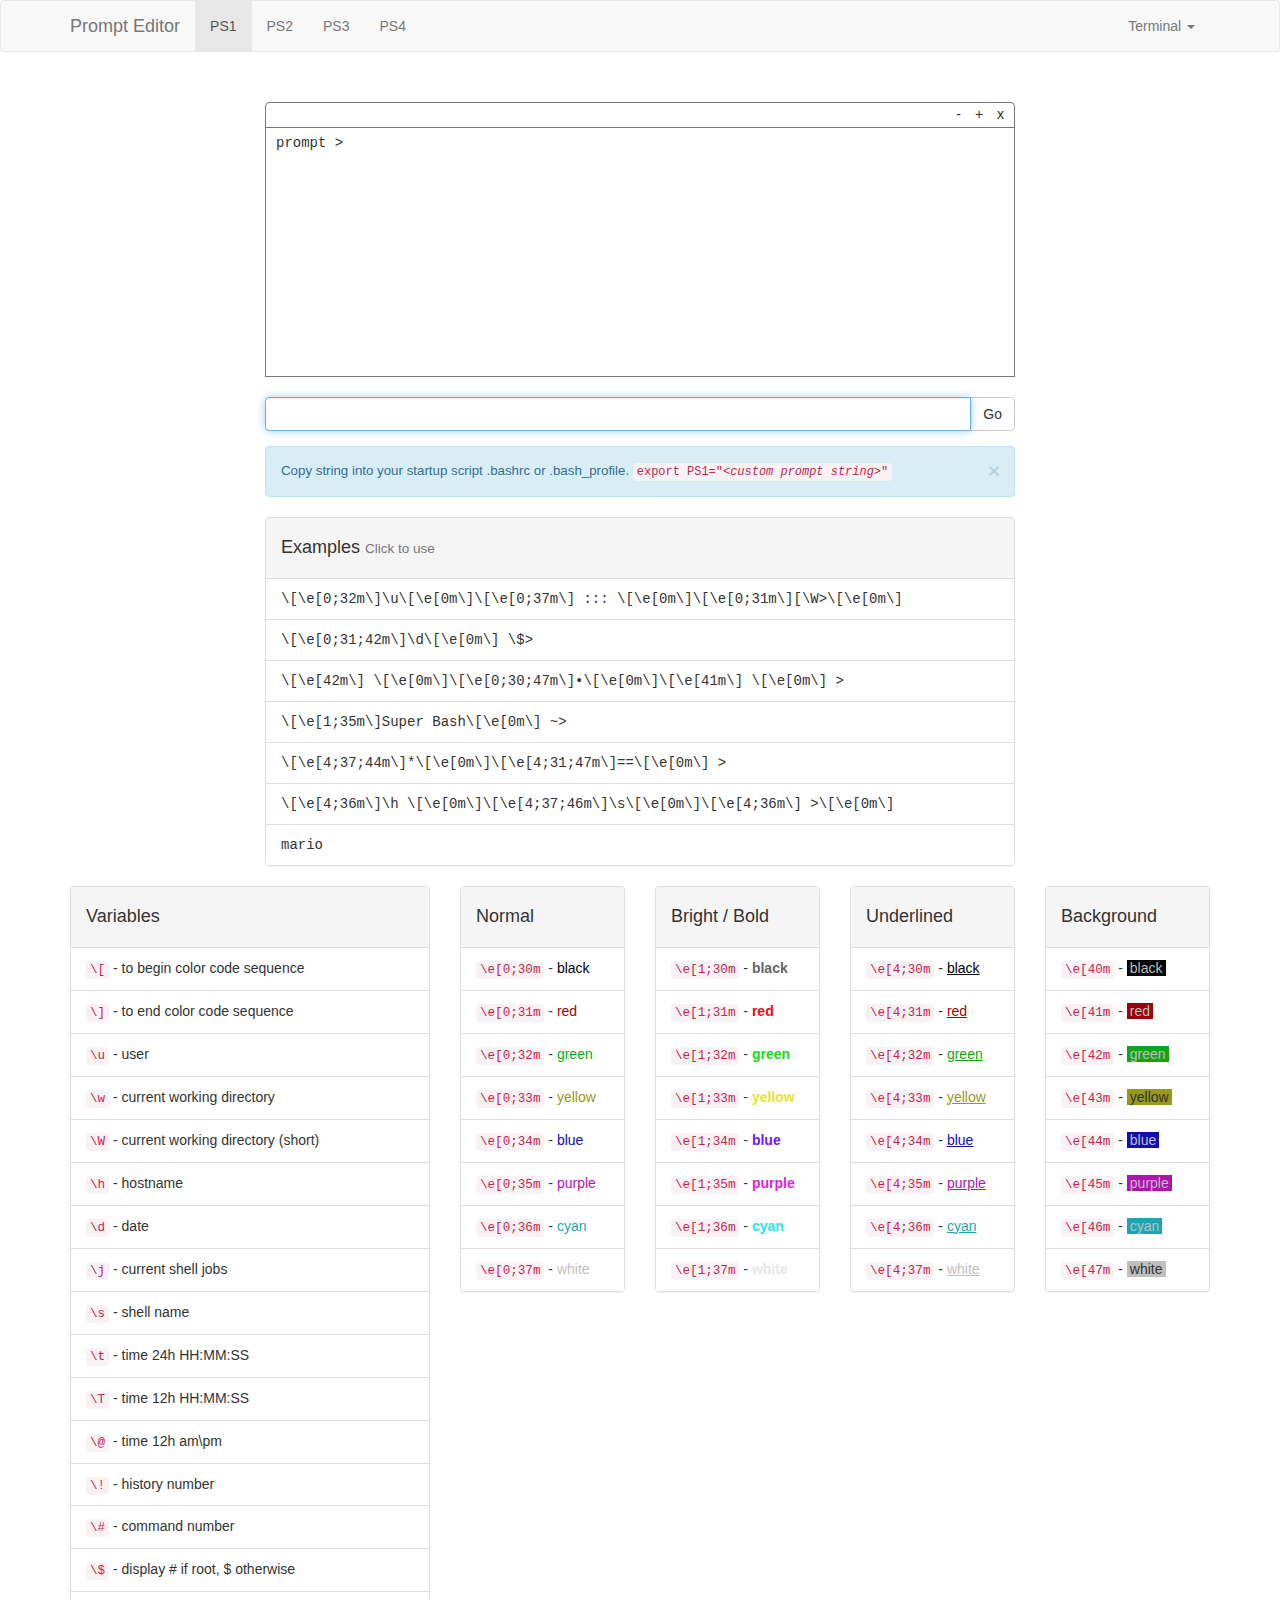
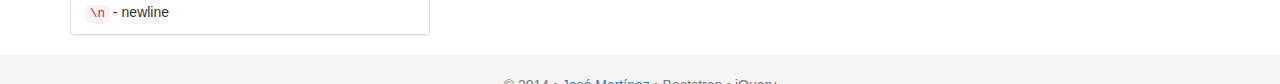
==== index.html @ 2863ffe0 "finally figured out site structure" ====
<!DOCTYPE html>
<html lang="en">
    <head>
        <title>Prompt Statement Editor</title>
        <meta charset="utf-8">
        <meta name="viewport" content="width=device-width, initial-scale=1, user-scalable=no">
		<link rel="canonical" href="http://www.prompteditor.com">
        <link href='http://fonts.googleapis.com/css?family=Roboto:300' rel='stylesheet' type='text/css'>
        <link rel="stylesheet" href="http://netdna.bootstrapcdn.com/bootstrap/3.1.1/css/bootstrap.min.css">
        <link rel="stylesheet" type="text/css" href="css/frameworks/animate.css">
        <link rel="stylesheet" type="text/css" href="css/styles.css">
        <link rel="stylesheet" type="text/css" href="css/term-themes/default.css" id="term-theme">
        
        <!-- mobile -->
        <meta name="apple-mobile-web-app-capable" content="yes">
        <meta name="apple-mobile-web-app-status-bar-style" content="black-translucent">
        <link rel="apple-touch-icon" href="img/touch-icon-iphone-60.png">
        <link rel="apple-touch-icon" sizes="76x76" href="img/touch-icon-ipad-76.png">
        <link rel="apple-touch-icon" sizes="120x120" href="img/touch-icon-iphone-retina-120.png">
        <link rel="apple-touch-icon" sizes="152x152" href="img/touch-icon-ipad-retina-152.png">
    </head>
    <body>
        <nav class="navbar navbar-default" role="navigation">
            <div class="container">
                <div class="navbar-header">
                    <button type="button" class="navbar-toggle" data-toggle="collapse" data-target="#navbar-collapse">
                        <span class="sr-only">Toggle navigation</span>
                        <span class="icon-bar"></span>
                        <span class="icon-bar"></span>
                        <span class="icon-bar"></span>
                    </button>
                    <a class="navbar-brand" href="/">Prompt Editor</a>
                </div>
                <div class="collapse navbar-collapse" id="navbar-collapse">
                    <ul class="nav navbar-nav">
                        <li class="active"><a href="#">PS1</a></li>
                        <li><a href="http://www.prompteditor.com/pstwo">PS2</a></li>
                        <li><a href="http://www.prompteditor.com/psthree">PS3</a></li>
                        <li><a href="http://www.prompteditor.com/psfour">PS4</a></li>
                    </ul>
                    <ul class="nav navbar-nav navbar-right">
                        <!-- page themes? -->
                        <!-- term themes  -->
                        <li class="dropdown">
                            <a href="#" class="dropdown-toggle" data-toggle="dropdown">Terminal <b class="caret"></b></a>
                            <ul class="dropdown-menu">
                                <li><a class="ttheme" href="#">Default</a></li>
                                <li><a class="ttheme" href="#">Grass</a></li>
                                <li><a class="ttheme" href="#">Homebrew</a></li>
                                <li><a class="ttheme" href="#">Man Page</a></li>
                                <li><a class="ttheme" href="#">Novel</a></li>
								<li><a class="ttheme" href="#">Ocean</a></li>
								<li><a class="ttheme" href="#">Pro</a></li>
								<li><a class="ttheme" href="#">Red Sands</a></li>
                                <li><a class="ttheme" href="#">Zenburn</a></li>
                            </ul>
                        </li>
                    </ul>
                </div>
            </div>
        </nav>
        
        <div class="container">
			<!-- Terminal -->
            <div class="row">
                <div class="col-md-8 col-md-offset-2">
                    <div id="terminal">
                        <div id="chrome">
                            <ul id="osx">
                                <li><div class="circle">-</div></li>
                                <li><div class="circle">+</div></li>
                                <li><div class="circle">x</div></li>
                            </ul>
                        </div>
                    <div id="display">
                        <p id="text">prompt ></p>
                    </div>
                    </div>
                </div>
            </div>
			
			<!-- Form -->
            <div class="row">
                <div class="col-md-8 col-md-offset-2">                    
                    <form role="form" class="inline-form mform" onsubmit="false">
                        <div class="form-group">
                            <div class="input-group">
                            <input class="form-control minput" type="text" name="enter-text" autocomplete="off"/>
                            <span class="input-group-btn">
                                <button class="btn btn-default" id="submit" type="button">Go</button>
                            </span>
                            </div>
                        </div>
                    </form>
                </div>
            </div>
            
            <!-- info -->
            <div class="row">
                <div class="col-md-8 col-md-offset-2">
                    <div class="alert alert-info alert-dismissable exp">
                        <button type="button" class="close" data-dismiss="alert" aria-hidden="true">&times;</button>
                        <p>Copy string into your startup script .bashrc or .bash_profile.
                        <code>export PS1="<em>&lt;custom prompt string&gt;</em>"</code></p>
                    </div>
                </div>
            </div>
            
            <!-- Examples -->
            <div class="row">
                <div class="col-md-8 col-md-offset-2">
                    <div class="panel panel-default">
                        <div class="panel-heading">
                            <h4>Examples <small>Click to use</small></h4>
                        </div>
                        <ul class="list-group">
                            <li class="list-group-item example">\[\e[0;32m\]\u\[\e[0m\]\[\e[0;37m\] ::: \[\e[0m\]\[\e[0;31m\][\W>\[\e[0m\]</li>
                            <li class="list-group-item example">\[\e[0;31;42m\]\d\[\e[0m\] \$></li>
                            <li class="list-group-item example">\[\e[42m\] \[\e[0m\]\[\e[0;30;47m\]•\[\e[0m\]\[\e[41m\] \[\e[0m\] ></li>
                            <li class="list-group-item example">\[\e[1;35m\]Super Bash\[\e[0m\] ~></li>
                            <li class="list-group-item example">\[\e[4;37;44m\]*\[\e[0m\]\[\e[4;31;47m\]==\[\e[0m\] ></li>
                            <li class="list-group-item example">\[\e[4;36m\]\h \[\e[0m\]\[\e[4;37;46m\]\s\[\e[0m\]\[\e[4;36m\] >\[\e[0m\]</li>
                            <li class="list-group-item example" id="mario"><span>mario</span><span id="mcode">\[\e[0;37m\]■■■\[\e[0m\]\[\e[0;31m\]■■■■■\[\e[0m\]\[\e[0;37m\]■■■■\[\e[0m\]\n\[\e[0;37m\]■■\[\e[0m\]\[\e[0;31m\]■■■■■■■■■\[\e[0m\]\[\e[0;37m\]■\[\e[0m\]\n\[\e[0;37m\]■■\[\e[0m\]\[\e[0;34m\]■■■\[\e[0m\]\[\e[0;33m\]■■\[\e[0m\]\[\e[0;30m\]■\[\e[0m\]\[\e[0;33m\]■\[\e[0m\]\[\e[0;37m\]■■■\[\e[0m\]\n\[\e[0;37m\]■\[\e[0m\]\[\e[0;34m\]■\[\e[0m\]\[\e[0;33m\]■\[\e[0m\]\[\e[0;34m\]■\[\e[0m\]\[\e[0;33m\]■■■\[\e[0m\]\[\e[0;30m\]■\[\e[0m\]\[\e[0;33m\]■■■\[\e[0m\]\[\e[0;37m\]■\[\e[0m\]\n\[\e[0;37m\]■\[\e[0m\]\[\e[0;34m\]■\[\e[0m\]\[\e[0;34m\]■■\[\e[0m\]\[\e[0;33m\]■■■\[\e[0m\]\[\e[0;30m\]■\[\e[0m\]\[\e[0;33m\]■■■\[\e[0m\]\[\e[0;37m\]■\[\e[0m\]\n\[\e[0;37m\]■■\[\e[0m\]\[\e[0;34m\]■\[\e[0m\]\[\e[0;33m\]■■■■\[\e[0m\]\[\e[0;30m\]■■■■\[\e[0m\]\[\e[0;37m\]■\[\e[0m\]\n\[\e[0;37m\]■■■\[\e[0m\]\[\e[0;33m\]■■■■■■\[\e[0m\]\[\e[0;37m\]■■■\[\e[0m\]\n\[\e[0;37m\]■■\[\e[0m\]\[\e[0;31m\]■■\[\e[0m\]\[\e[0;34m\]■\[\e[0m\]\[\e[0;31m\]■■\[\e[0m\]\[\e[0;34m\]■\[\e[0m\]\[\e[0;31m\]■■\[\e[0m\]\[\e[0;37m\]■■\[\e[0m\]\n\[\e[0;37m\]■\[\e[0m\]\[\e[0;31m\]■■■\[\e[0m\]\[\e[0;34m\]■\[\e[0m\]\[\e[0;31m\]■■\[\e[0m\]\[\e[0;34m\]■\[\e[0m\]\[\e[0;31m\]■■■\[\e[0m\]\[\e[0;37m\]■\[\e[0m\]\n\[\e[0;31m\]■■■■\[\e[0m\]\[\e[0;34m\]■■■■\[\e[0m\]\[\e[0;31m\]■■■■\[\e[0m\]\n\[\e[0;33m\]■■\[\e[0m\]\[\e[0;31m\]■\[\e[0m\]\[\e[0;34m\]■\[\e[0m\]\[\e[0;37m\]■\[\e[0m\]\[\e[0;34m\]■■\[\e[0m\]\[\e[0;37m\]■\[\e[0m\]\[\e[0;34m\]■\[\e[0m\]\[\e[0;31m\]■\[\e[0m\]\[\e[0;33m\]■■\[\e[0m\]\n\[\e[0;33m\]■■■\[\e[0m\]\[\e[0;34m\]■■■■■■\[\e[0m\]\[\e[0;33m\]■■■\[\e[0m\]\n\[\e[0;33m\]■■\[\e[0m\]\[\e[0;34m\]■■■■■■■■\[\e[0m\]\[\e[0;33m\]■■\[\e[0m\]\n\[\e[0;37m\]■■\[\e[0m\]\[\e[0;34m\]■■■\[\e[0m\]\[\e[0;37m\]■■\[\e[0m\]\[\e[0;34m\]■■■\[\e[0m\]\[\e[0;37m\]■■\[\e[0m\]\n\[\e[0;37m\]■\[\e[0m\]\[\e[0;34m\]■■■\[\e[0m\]\[\e[0;37m\]■■■■\[\e[0m\]\[\e[0;34m\]■■■\[\e[0m\]\[\e[0;37m\]■\[\e[0m\]\n\[\e[0;34m\]■■■■\[\e[0m\]\[\e[0;37m\]■■■■\[\e[0m\]\[\e[0;34m\]■■■■\[\e[0m\] ></span></li>
                        </ul>
                    </div>
                </div>
            </div>
			
			<!-- Reference -->
            <div class="row">
                <div class="col-md-4">
					<div class="panel panel-default">
						<div class="panel-heading">
							<h4>Variables</h4>
						</div>
		                <ul class="list-group">
		                	<li class="list-group-item"><code>\[</code> - to begin color code sequence</li>
		                    <li class="list-group-item"><code>\]</code> - to end color code sequence</li>
		                    <li class="list-group-item"><code>\u</code> - user</li>
		                    <li class="list-group-item"><code>\w</code> - current working directory</li>
		                    <li class="list-group-item"><code>\W</code> - current working directory (short)</li>
		                    <li class="list-group-item"><code>\h</code> - hostname</li>
		                    <li class="list-group-item"><code>\d</code> - date</li>
		                    <li class="list-group-item"><code>\j</code> - current shell jobs</li>
		                    <li class="list-group-item"><code>\s</code> - shell name</li>
		                    <li class="list-group-item"><code>\t</code> - time 24h HH:MM:SS</li>
							<li class="list-group-item"><code>\T</code> - time 12h HH:MM:SS</li>
		                    <li class="list-group-item"><code>\@</code> - time 12h am\pm</li>
		            		<li class="list-group-item"><code>\!</code> - history number</li>
		                    <li class="list-group-item"><code>\#</code> - command number</li>
		                    <li class="list-group-item"><code>\$</code> - display # if root, $ otherwise</li>
		                    <li class="list-group-item"><code>\n</code> - newline</li>
		                </ul>
					</div>
                </div>
                <div class="col-md-2">
					<div class="panel panel-default">
						<div class="panel-heading">
		                    <h4>Normal</h4>
						</div>
		                <ul class="list-group">
		                	<li class="list-group-item"><code>\e[0;30m</code> - <span class="black">black</span></li>
	                        <li class="list-group-item"><code>\e[0;31m</code> - <span class="red">red</span></li>
	                        <li class="list-group-item"><code>\e[0;32m</code> - <span class="green">green</span></li>
	                        <li class="list-group-item"><code>\e[0;33m</code> - <span class="yellow">yellow</span></li>
	                        <li class="list-group-item"><code>\e[0;34m</code> - <span class="blue">blue</span></li>
	                        <li class="list-group-item"><code>\e[0;35m</code> - <span class="purple">purple</span></li>
	                        <li class="list-group-item"><code>\e[0;36m</code> - <span class="cyan">cyan</span></li>
	                        <li class="list-group-item"><code>\e[0;37m</code> - <span class="white">white</span></li>
		                </ul>
					</div>
                </div>
                <div class="col-md-2">
					<div class="panel panel-default">
						<div class="panel-heading">
							<h4>Bright / Bold</h4>
						</div>
	                    <ul class="list-group">
	                        <li class="list-group-item"><code>\e[1;30m</code> - <span class="bold black">black</span></li>
	                        <li class="list-group-item"><code>\e[1;31m</code> - <span class="bold red">red</span></li>
	                        <li class="list-group-item"><code>\e[1;32m</code> - <span class="bold green">green</span></li>
	                        <li class="list-group-item"><code>\e[1;33m</code> - <span class="bold yellow">yellow</span></li>
	                        <li class="list-group-item"><code>\e[1;34m</code> - <span class="bold blue">blue</span></li>
	                        <li class="list-group-item"><code>\e[1;35m</code> - <span class="bold purple">purple</span></li>
	                        <li class="list-group-item"><code>\e[1;36m</code> - <span class="bold cyan">cyan</span></li>
	                        <li class="list-group-item"><code>\e[1;37m</code> - <span class="bold white">white</span></li>
	                    </ul>
					</div>
                </div>
                <div class="col-md-2">
					<div class="panel panel-default">
						<div class="panel-heading">
							<h4>Underlined</h4>
						</div>
	                    <ul class="list-group">
	                        <li class="list-group-item"><code>\e[4;30m</code> - <span class="under black">black</span></li>
	                        <li class="list-group-item"><code>\e[4;31m</code> - <span class="under red">red</span></li>
	                        <li class="list-group-item"><code>\e[4;32m</code> - <span class="under green">green</span></li>
	                        <li class="list-group-item"><code>\e[4;33m</code> - <span class="under yellow">yellow</span></li>
	                        <li class="list-group-item"><code>\e[4;34m</code> - <span class="under blue">blue</span></li>
	                        <li class="list-group-item"><code>\e[4;35m</code> - <span class="under purple">purple</span></li>
	                        <li class="list-group-item"><code>\e[4;36m</code> - <span class="under cyan">cyan</span></li>
	                        <li class="list-group-item"><code>\e[4;37m</code> - <span class="under white">white</span></li>
	                    </ul>
					</div>
                </div>
                <div class="col-md-2">
					<div class="panel panel-default">
						<div class="panel-heading">
							<h4>Background</h4>
						</div>
						<ul class="list-group">
							<li class=list-group-item><code>\e[40m</code> - <span class="bg-black white">black</span></li>
							<li class=list-group-item><code>\e[41m</code> - <span class="bg-red white">red</span></li>
							<li class=list-group-item><code>\e[42m</code> - <span class="bg-green white">green</span></li>
							<li class=list-group-item><code>\e[43m</code> - <span class="bg-yellow">yellow</span></li>
							<li class=list-group-item><code>\e[44m</code> - <span class="bg-blue white">blue</span></li>
							<li class=list-group-item><code>\e[45m</code> - <span class="bg-purple white">purple</span></li>
							<li class=list-group-item><code>\e[46m</code> - <span class="bg-cyan white">cyan</span></li>
							<li class=list-group-item><code>\e[47m</code> - <span class="bg-white">white</span></li>
						</ul>
					</div>
                </div>
            </div>
        </div>
        
        <div id="footer">
            <div class="container footer-cont">
                <p class="text-muted footer-txt">© 2014 • <a href="#" id="em" target="_top">José Martínez</a> • Bootstrap • jQuery</p>
            </div>
        </div>
        
        <!-- scripts at the end to speed up page load =================================================-->
        <script>
            (function(i,s,o,g,r,a,m){i['GoogleAnalyticsObject']=r;i[r]=i[r]||function(){
                (i[r].q=i[r].q||[]).push(arguments)},i[r].l=1*new Date();a=s.createElement(o),
                m=s.getElementsByTagName(o)[0];a.async=1;a.src=g;m.parentNode.insertBefore(a,m)
            })(window,document,'script','//www.google-analytics.com/analytics.js','ga');
            
            ga('create', 'UA-50369803-1', 'prompteditor.com');
            ga('send', 'pageview');
        </script>
        <script type="application/javascript" src="https://code.jquery.com/jquery-1.11.0.min.js"></script>
        <script src="http://netdna.bootstrapcdn.com/bootstrap/3.1.1/js/bootstrap.min.js"></script>
        <script type="application/javascript" src="js/AEC.js"></script>
        <script type="application/javascript" src="js/parse.js"></script>
        <script type="application/javascript" src="js/script.js"></script>
    </body>
</html>
---- css/styles.css ----
html {
    /* all for footer to function */
    position: relative;
    min-height: 100%;
}

body {
    background-color: white;
    margin-bottom: 60px;    /* for footer */
    font-family: "HelveticaNeue-Light", "Helvetica Neue Light", "Helvetica Neue", Helvetica, "Lucida Grande", 'Roboto', sans-serif;
}

code {
    font-family: "Andale Mono", Menlo, Monaco, Consolas, monospace;
}

.exp {
    font-size: 95%;
}

.example {
    font-family: "Andale Mono", Menlo, Monaco, Consolas, monospace;
    cursor: pointer;
}
.example:hover {
    color: #498cc8;
}

#mcode {
    display: none;
}

/*********
 * chrome *
 *********/
#chrome {
    margin-top: 30px;
    border-top-left-radius: 5px;
    border-top-right-radius: 5px;
	border-top: 1px solid;
	border-right: 1px solid;
	border-left: 1px solid;
    height: 25px;
    /*light theme*/
    border-color: #777;
}

/* osx window chrome style*/
#osx {
    list-style: none;
    margin: 0;
    padding: 0;
    float: left;
    /*light theme*/
    color: rgba(0,0,0,0);
}
#osx > li {
    margin: 5px 0 0 5px;
    display: inline-block;
}
.circle {
    border: 1px solid;
    width: 15px;
    height: 15px;
    border-radius: 100%;
    /*light theme*/
    border-color: #777;
}

/* every other os window chrome style*/
#linux {
    list-style: none;
    margin: 0;
    padding: 0;
    float: right;
    /*light theme*/
    color: #333;
}
#linux > li {
    font-family: Helvetica, sans-serif;
    font-weight: lighter;
    padding: 1px 10px 0 0;
    display: inline-block;
}


/* display constants */
#display {
    border: 1px solid;
    min-height: 250px;
    /*light theme*/
    border-color: #777;
}

#text {
    white-space: pre-wrap;
    margin: 5px 0 0 10px;
    font-family: "Andale Mono", Menlo, Monaco, Consolas, monospace;
}

/* form/input */
.mform {
    margin-top: 20px;
}
.minput {
    font-family: "Andale Mono", Menlo, Monaco, Consolas, monospace;
}

/* theme constants */
.under {
    text-decoration: underline;
}

/* footer */
#footer {
    position: absolute;
    bottom: 0;
    width: 100%;
    height: 60px;
    background-color: #f5f5f5;
}
.footer-cont {
    width: auto;
    max-width: 680px;
    padding: 0 15px;
}
.footer-txt {
    margin: 20px 0;
    text-align: center;
}
---- css/term-themes/default.css ----
/* default style*/

/* terminal */
#display {
    background-color: white;
}
#text {
    color: #333;
}

/* \e[0;xxm */
.black {
    color: #000000;
}
.red {
    color: #97050A;
}
.green {
    color: #11A515;
}
.yellow {
    color: #989819;
}
.blue {
    color: #140EB0;
}
.purple {
    color: #B113B1;
}
.cyan {
    color: #1DA6B1;
}
.white {
    color: #BFBFBF;
}

/* \e[1;xxm */
.bold {
    font-weight: bold;
}
.black.bold {
    color: #666;
}
.red.bold {
    color: #e20d15;
}
.green.bold {
    color: #1ad71f;
}
.yellow.bold {
    color: #e4e52a;
}
.blue.bold {
    color: #7119fc;
}
.purple.bold {
    color: #e41ce3;
}
.cyan.bold {
    color: #2be5e5;
}
.white.bold {
    color: #e6e6e6;
}

/* \e[4;xxm */
.bg-black {
    background-color: #000000;
    padding: 0 3px 0 3px;
}
.bg-red {
    background-color: #97050A;
    padding: 0 3px 0 3px;
}
.bg-green {
    background-color: #11A515;
    padding: 0 3px 0 3px;
}
.bg-yellow {
    background-color: #989819;
    padding: 0 3px 0 3px;
}
.bg-blue {
    background-color: #140EB0;
    padding: 0 3px 0 3px;
}
.bg-purple {
    background-color: #B113B1;
    padding: 0 3px 0 3px;
}
.bg-cyan {
    background-color: #1DA6B1;
    padding: 0 3px 0 3px;
}
.bg-white {
    background-color: #BFBFBF;
    padding: 0 3px 0 3px;
}
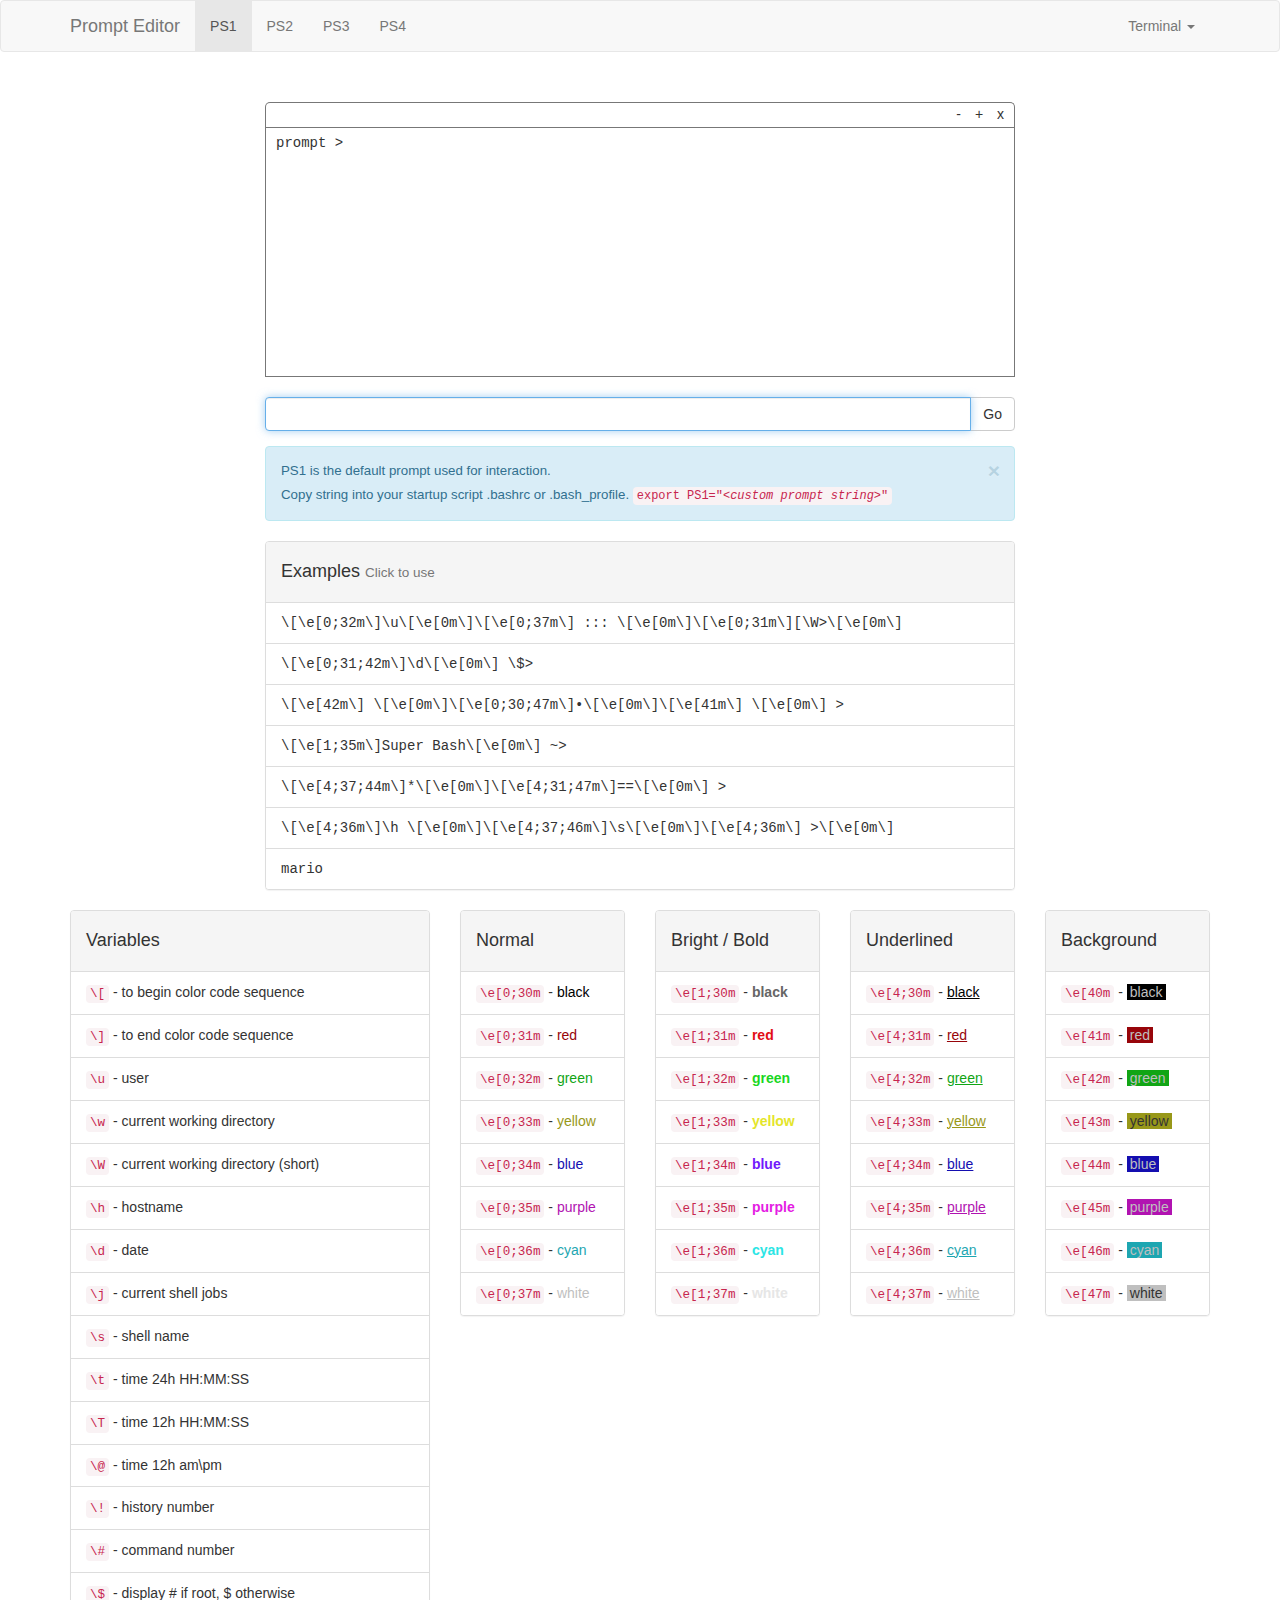
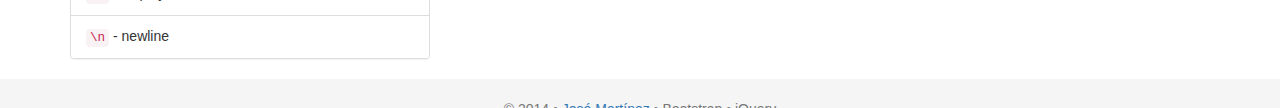
==== commit a5e90b81: "added examples to psfour and added small descriptions to all pages" ====
--- a/index.html
+++ b/index.html
@@ -73,7 +73,7 @@
                             </ul>
                         </div>
                     <div id="display">
-                        <p id="text">prompt ></p>
+                        <p class="term-text"><span class="text">prompt ></span></p>
                     </div>
                     </div>
                 </div>
@@ -100,6 +100,7 @@
                 <div class="col-md-8 col-md-offset-2">
                     <div class="alert alert-info alert-dismissable exp">
                         <button type="button" class="close" data-dismiss="alert" aria-hidden="true">&times;</button>
+                        <p>PS1 is the default prompt used for interaction.</p>
                         <p>Copy string into your startup script .bashrc or .bash_profile.
                         <code>export PS1="<em>&lt;custom prompt string&gt;</em>"</code></p>
                     </div>
@@ -114,13 +115,13 @@
                             <h4>Examples <small>Click to use</small></h4>
                         </div>
                         <ul class="list-group">
-                            <li class="list-group-item example">\[\e[0;32m\]\u\[\e[0m\]\[\e[0;37m\] ::: \[\e[0m\]\[\e[0;31m\][\W>\[\e[0m\]</li>
-                            <li class="list-group-item example">\[\e[0;31;42m\]\d\[\e[0m\] \$></li>
-                            <li class="list-group-item example">\[\e[42m\] \[\e[0m\]\[\e[0;30;47m\]•\[\e[0m\]\[\e[41m\] \[\e[0m\] ></li>
-                            <li class="list-group-item example">\[\e[1;35m\]Super Bash\[\e[0m\] ~></li>
-                            <li class="list-group-item example">\[\e[4;37;44m\]*\[\e[0m\]\[\e[4;31;47m\]==\[\e[0m\] ></li>
-                            <li class="list-group-item example">\[\e[4;36m\]\h \[\e[0m\]\[\e[4;37;46m\]\s\[\e[0m\]\[\e[4;36m\] >\[\e[0m\]</li>
-                            <li class="list-group-item example" id="mario"><span>mario</span><span id="mcode">\[\e[0;37m\]■■■\[\e[0m\]\[\e[0;31m\]■■■■■\[\e[0m\]\[\e[0;37m\]■■■■\[\e[0m\]\n\[\e[0;37m\]■■\[\e[0m\]\[\e[0;31m\]■■■■■■■■■\[\e[0m\]\[\e[0;37m\]■\[\e[0m\]\n\[\e[0;37m\]■■\[\e[0m\]\[\e[0;34m\]■■■\[\e[0m\]\[\e[0;33m\]■■\[\e[0m\]\[\e[0;30m\]■\[\e[0m\]\[\e[0;33m\]■\[\e[0m\]\[\e[0;37m\]■■■\[\e[0m\]\n\[\e[0;37m\]■\[\e[0m\]\[\e[0;34m\]■\[\e[0m\]\[\e[0;33m\]■\[\e[0m\]\[\e[0;34m\]■\[\e[0m\]\[\e[0;33m\]■■■\[\e[0m\]\[\e[0;30m\]■\[\e[0m\]\[\e[0;33m\]■■■\[\e[0m\]\[\e[0;37m\]■\[\e[0m\]\n\[\e[0;37m\]■\[\e[0m\]\[\e[0;34m\]■\[\e[0m\]\[\e[0;34m\]■■\[\e[0m\]\[\e[0;33m\]■■■\[\e[0m\]\[\e[0;30m\]■\[\e[0m\]\[\e[0;33m\]■■■\[\e[0m\]\[\e[0;37m\]■\[\e[0m\]\n\[\e[0;37m\]■■\[\e[0m\]\[\e[0;34m\]■\[\e[0m\]\[\e[0;33m\]■■■■\[\e[0m\]\[\e[0;30m\]■■■■\[\e[0m\]\[\e[0;37m\]■\[\e[0m\]\n\[\e[0;37m\]■■■\[\e[0m\]\[\e[0;33m\]■■■■■■\[\e[0m\]\[\e[0;37m\]■■■\[\e[0m\]\n\[\e[0;37m\]■■\[\e[0m\]\[\e[0;31m\]■■\[\e[0m\]\[\e[0;34m\]■\[\e[0m\]\[\e[0;31m\]■■\[\e[0m\]\[\e[0;34m\]■\[\e[0m\]\[\e[0;31m\]■■\[\e[0m\]\[\e[0;37m\]■■\[\e[0m\]\n\[\e[0;37m\]■\[\e[0m\]\[\e[0;31m\]■■■\[\e[0m\]\[\e[0;34m\]■\[\e[0m\]\[\e[0;31m\]■■\[\e[0m\]\[\e[0;34m\]■\[\e[0m\]\[\e[0;31m\]■■■\[\e[0m\]\[\e[0;37m\]■\[\e[0m\]\n\[\e[0;31m\]■■■■\[\e[0m\]\[\e[0;34m\]■■■■\[\e[0m\]\[\e[0;31m\]■■■■\[\e[0m\]\n\[\e[0;33m\]■■\[\e[0m\]\[\e[0;31m\]■\[\e[0m\]\[\e[0;34m\]■\[\e[0m\]\[\e[0;37m\]■\[\e[0m\]\[\e[0;34m\]■■\[\e[0m\]\[\e[0;37m\]■\[\e[0m\]\[\e[0;34m\]■\[\e[0m\]\[\e[0;31m\]■\[\e[0m\]\[\e[0;33m\]■■\[\e[0m\]\n\[\e[0;33m\]■■■\[\e[0m\]\[\e[0;34m\]■■■■■■\[\e[0m\]\[\e[0;33m\]■■■\[\e[0m\]\n\[\e[0;33m\]■■\[\e[0m\]\[\e[0;34m\]■■■■■■■■\[\e[0m\]\[\e[0;33m\]■■\[\e[0m\]\n\[\e[0;37m\]■■\[\e[0m\]\[\e[0;34m\]■■■\[\e[0m\]\[\e[0;37m\]■■\[\e[0m\]\[\e[0;34m\]■■■\[\e[0m\]\[\e[0;37m\]■■\[\e[0m\]\n\[\e[0;37m\]■\[\e[0m\]\[\e[0;34m\]■■■\[\e[0m\]\[\e[0;37m\]■■■■\[\e[0m\]\[\e[0;34m\]■■■\[\e[0m\]\[\e[0;37m\]■\[\e[0m\]\n\[\e[0;34m\]■■■■\[\e[0m\]\[\e[0;37m\]■■■■\[\e[0m\]\[\e[0;34m\]■■■■\[\e[0m\] ></span></li>
+                            <li class="list-group-item example">\[\e[0;32m\]\u\[\e[0m\]\[\e[0;37m\] ::: \[\e[0m\]\[\e[0;31m\][\W>\[\e[0m\] </li>
+                            <li class="list-group-item example">\[\e[0;31;42m\]\d\[\e[0m\] \$> </li>
+                            <li class="list-group-item example">\[\e[42m\] \[\e[0m\]\[\e[0;30;47m\]•\[\e[0m\]\[\e[41m\] \[\e[0m\] > </li>
+                            <li class="list-group-item example">\[\e[1;35m\]Super Bash\[\e[0m\] ~> </li>
+                            <li class="list-group-item example">\[\e[4;37;44m\]*\[\e[0m\]\[\e[4;31;47m\]==\[\e[0m\] > </li>
+                            <li class="list-group-item example">\[\e[4;36m\]\h \[\e[0m\]\[\e[4;37;46m\]\s\[\e[0m\]\[\e[4;36m\] >\[\e[0m\] </li>
+                            <li class="list-group-item example" id="mario"><span>mario</span><span id="mcode">\[\e[0;37m\]■■■\[\e[0m\]\[\e[0;31m\]■■■■■\[\e[0m\]\[\e[0;37m\]■■■■\[\e[0m\]\n\[\e[0;37m\]■■\[\e[0m\]\[\e[0;31m\]■■■■■■■■■\[\e[0m\]\[\e[0;37m\]■\[\e[0m\]\n\[\e[0;37m\]■■\[\e[0m\]\[\e[0;34m\]■■■\[\e[0m\]\[\e[0;33m\]■■\[\e[0m\]\[\e[0;30m\]■\[\e[0m\]\[\e[0;33m\]■\[\e[0m\]\[\e[0;37m\]■■■\[\e[0m\]\n\[\e[0;37m\]■\[\e[0m\]\[\e[0;34m\]■\[\e[0m\]\[\e[0;33m\]■\[\e[0m\]\[\e[0;34m\]■\[\e[0m\]\[\e[0;33m\]■■■\[\e[0m\]\[\e[0;30m\]■\[\e[0m\]\[\e[0;33m\]■■■\[\e[0m\]\[\e[0;37m\]■\[\e[0m\]\n\[\e[0;37m\]■\[\e[0m\]\[\e[0;34m\]■\[\e[0m\]\[\e[0;34m\]■■\[\e[0m\]\[\e[0;33m\]■■■\[\e[0m\]\[\e[0;30m\]■\[\e[0m\]\[\e[0;33m\]■■■\[\e[0m\]\[\e[0;37m\]■\[\e[0m\]\n\[\e[0;37m\]■■\[\e[0m\]\[\e[0;34m\]■\[\e[0m\]\[\e[0;33m\]■■■■\[\e[0m\]\[\e[0;30m\]■■■■\[\e[0m\]\[\e[0;37m\]■\[\e[0m\]\n\[\e[0;37m\]■■■\[\e[0m\]\[\e[0;33m\]■■■■■■\[\e[0m\]\[\e[0;37m\]■■■\[\e[0m\]\n\[\e[0;37m\]■■\[\e[0m\]\[\e[0;31m\]■■\[\e[0m\]\[\e[0;34m\]■\[\e[0m\]\[\e[0;31m\]■■\[\e[0m\]\[\e[0;34m\]■\[\e[0m\]\[\e[0;31m\]■■\[\e[0m\]\[\e[0;37m\]■■\[\e[0m\]\n\[\e[0;37m\]■\[\e[0m\]\[\e[0;31m\]■■■\[\e[0m\]\[\e[0;34m\]■\[\e[0m\]\[\e[0;31m\]■■\[\e[0m\]\[\e[0;34m\]■\[\e[0m\]\[\e[0;31m\]■■■\[\e[0m\]\[\e[0;37m\]■\[\e[0m\]\n\[\e[0;31m\]■■■■\[\e[0m\]\[\e[0;34m\]■■■■\[\e[0m\]\[\e[0;31m\]■■■■\[\e[0m\]\n\[\e[0;33m\]■■\[\e[0m\]\[\e[0;31m\]■\[\e[0m\]\[\e[0;34m\]■\[\e[0m\]\[\e[0;37m\]■\[\e[0m\]\[\e[0;34m\]■■\[\e[0m\]\[\e[0;37m\]■\[\e[0m\]\[\e[0;34m\]■\[\e[0m\]\[\e[0;31m\]■\[\e[0m\]\[\e[0;33m\]■■\[\e[0m\]\n\[\e[0;33m\]■■■\[\e[0m\]\[\e[0;34m\]■■■■■■\[\e[0m\]\[\e[0;33m\]■■■\[\e[0m\]\n\[\e[0;33m\]■■\[\e[0m\]\[\e[0;34m\]■■■■■■■■\[\e[0m\]\[\e[0;33m\]■■\[\e[0m\]\n\[\e[0;37m\]■■\[\e[0m\]\[\e[0;34m\]■■■\[\e[0m\]\[\e[0;37m\]■■\[\e[0m\]\[\e[0;34m\]■■■\[\e[0m\]\[\e[0;37m\]■■\[\e[0m\]\n\[\e[0;37m\]■\[\e[0m\]\[\e[0;34m\]■■■\[\e[0m\]\[\e[0;37m\]■■■■\[\e[0m\]\[\e[0;34m\]■■■\[\e[0m\]\[\e[0;37m\]■\[\e[0m\]\n\[\e[0;34m\]■■■■\[\e[0m\]\[\e[0;37m\]■■■■\[\e[0m\]\[\e[0;34m\]■■■■\[\e[0m\] > </span></li>
                         </ul>
                     </div>
                 </div>
--- a/css/styles.css
+++ b/css/styles.css
@@ -88,11 +88,12 @@
 #display {
     border: 1px solid;
     min-height: 250px;
+    padding-bottom: 10px;
     /*light theme*/
     border-color: #777;
 }
 
-#text {
+.term-text {
     white-space: pre-wrap;
     margin: 5px 0 0 10px;
     font-family: "Andale Mono", Menlo, Monaco, Consolas, monospace;
--- a/css/term-themes/default.css
+++ b/css/term-themes/default.css
@@ -2,10 +2,8 @@
 
 /* terminal */
 #display {
+    color: #333;
     background-color: white;
-}
-#text {
-    color: #333;
 }
 
 /* \e[0;xxm */
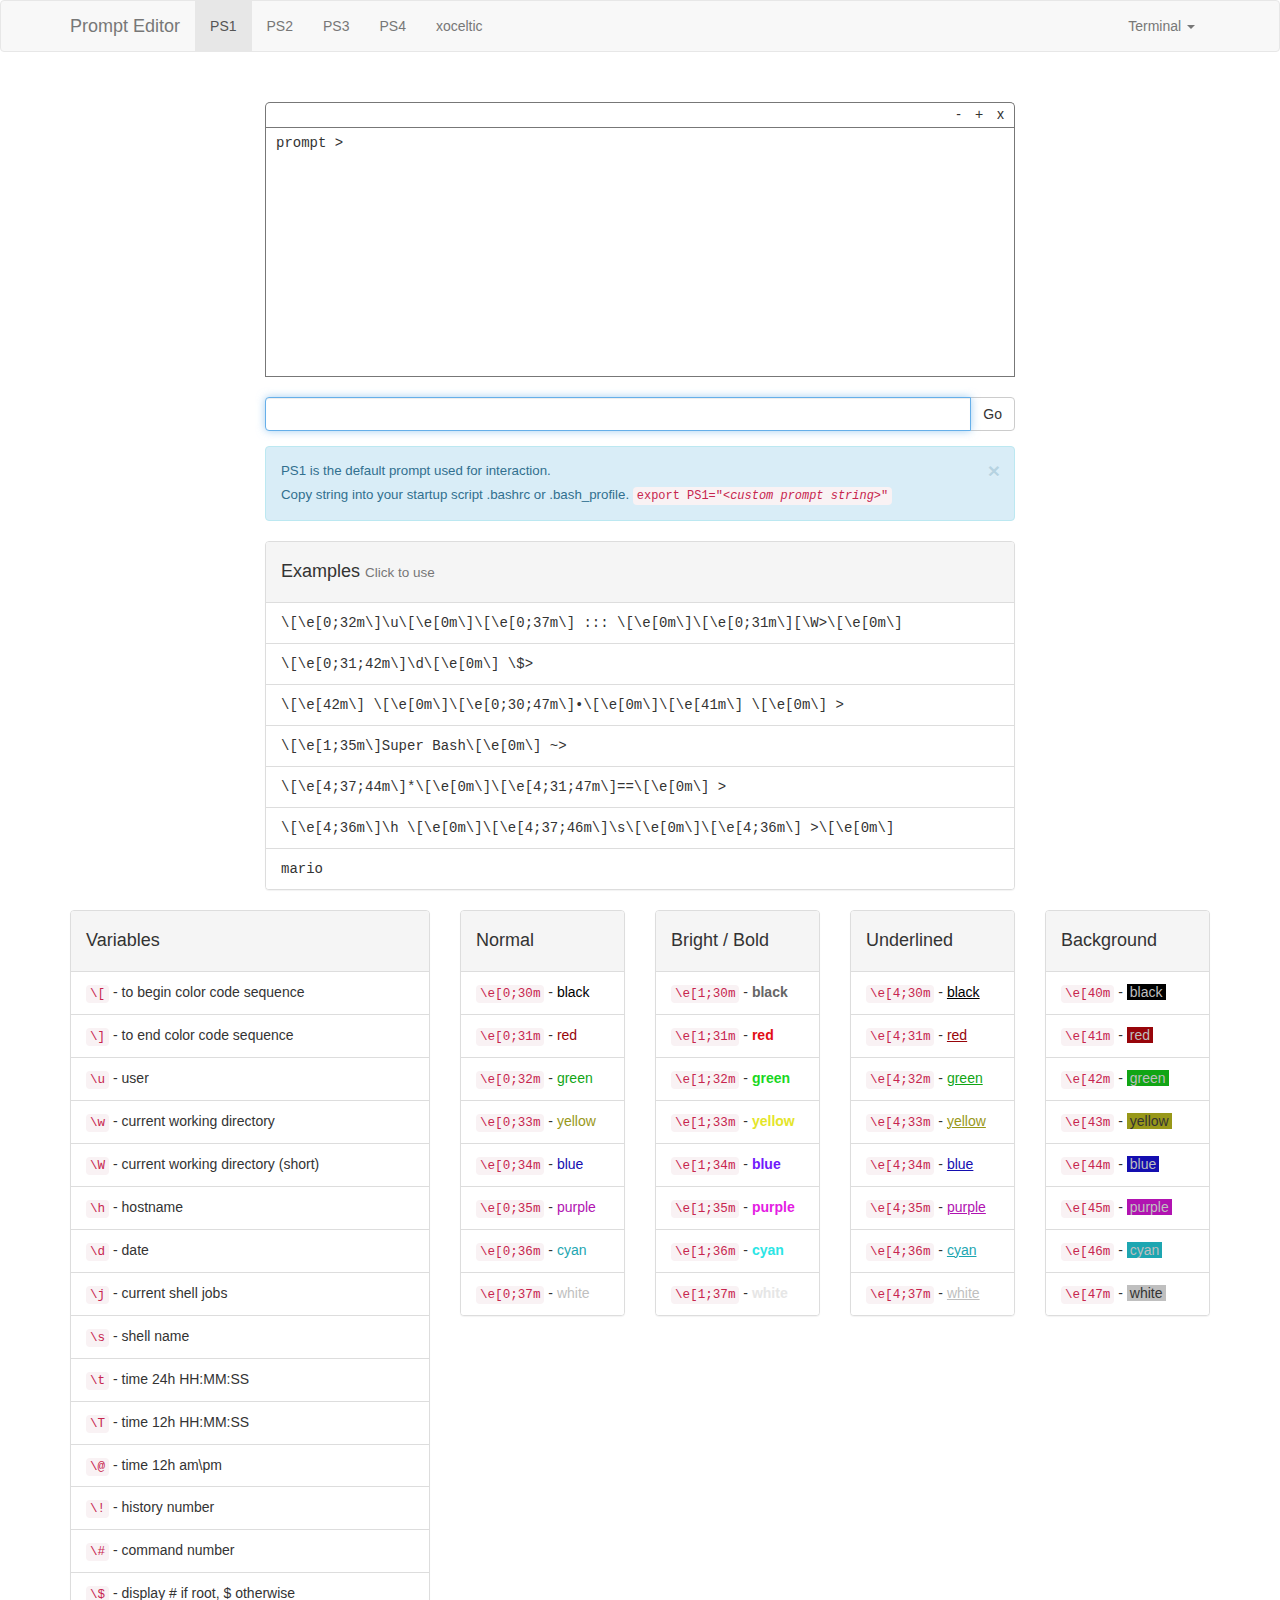
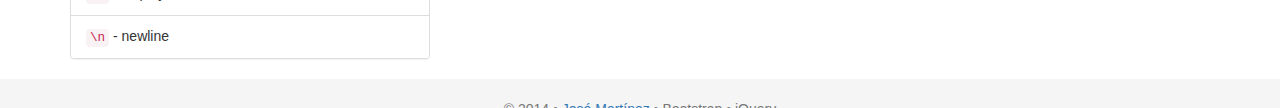
==== commit 79f32c1e: "Added link back to portfolio" ====
--- a/index.html
+++ b/index.html
@@ -4,13 +4,17 @@
         <title>Prompt Statement Editor</title>
         <meta charset="utf-8">
         <meta name="viewport" content="width=device-width, initial-scale=1, user-scalable=no">
-		<link rel="canonical" href="http://www.prompteditor.com">
+        <link rel="canonical" href="http://www.prompteditor.com">
+
+        <!-- external resources -->
         <link href='http://fonts.googleapis.com/css?family=Roboto:300' rel='stylesheet' type='text/css'>
         <link rel="stylesheet" href="http://netdna.bootstrapcdn.com/bootstrap/3.1.1/css/bootstrap.min.css">
-        <link rel="stylesheet" type="text/css" href="css/frameworks/animate.css">
+        <link rel="stylesheet" type="text/css" href="css/libs/animate.css">
+
+        <!-- my styles  -->
         <link rel="stylesheet" type="text/css" href="css/styles.css">
-        <link rel="stylesheet" type="text/css" href="css/term-themes/default.css" id="term-theme">
-        
+        <link rel="stylesheet" type="text/css" href="css/term-themes/default.css" id="theme-css">
+
         <!-- mobile -->
         <meta name="apple-mobile-web-app-capable" content="yes">
         <meta name="apple-mobile-web-app-status-bar-style" content="black-translucent">
@@ -34,9 +38,10 @@
                 <div class="collapse navbar-collapse" id="navbar-collapse">
                     <ul class="nav navbar-nav">
                         <li class="active"><a href="#">PS1</a></li>
-                        <li><a href="http://www.prompteditor.com/pstwo">PS2</a></li>
-                        <li><a href="http://www.prompteditor.com/psthree">PS3</a></li>
-                        <li><a href="http://www.prompteditor.com/psfour">PS4</a></li>
+                        <li><a href="pstwo.html">PS2</a></li>
+                        <li><a href="psthree.html">PS3</a></li>
+                        <li><a href="psfour.html">PS4</a></li>
+                        <li><a href="/">xoceltic</a></li>
                     </ul>
                     <ul class="nav navbar-nav navbar-right">
                         <!-- page themes? -->
@@ -49,9 +54,9 @@
                                 <li><a class="ttheme" href="#">Homebrew</a></li>
                                 <li><a class="ttheme" href="#">Man Page</a></li>
                                 <li><a class="ttheme" href="#">Novel</a></li>
-								<li><a class="ttheme" href="#">Ocean</a></li>
-								<li><a class="ttheme" href="#">Pro</a></li>
-								<li><a class="ttheme" href="#">Red Sands</a></li>
+                                <li><a class="ttheme" href="#">Ocean</a></li>
+                                <li><a class="ttheme" href="#">Pro</a></li>
+                                <li><a class="ttheme" href="#">Red Sands</a></li>
                                 <li><a class="ttheme" href="#">Zenburn</a></li>
                             </ul>
                         </li>
@@ -59,9 +64,9 @@
                 </div>
             </div>
         </nav>
-        
+
         <div class="container">
-			<!-- Terminal -->
+            <!-- Terminal -->
             <div class="row">
                 <div class="col-md-8 col-md-offset-2">
                     <div id="terminal">
@@ -78,10 +83,10 @@
                     </div>
                 </div>
             </div>
-			
-			<!-- Form -->
-            <div class="row">
-                <div class="col-md-8 col-md-offset-2">                    
+
+            <!-- Form -->
+            <div class="row">
+                <div class="col-md-8 col-md-offset-2">
                     <form role="form" class="inline-form mform" onsubmit="false">
                         <div class="form-group">
                             <div class="input-group">
@@ -94,11 +99,11 @@
                     </form>
                 </div>
             </div>
-            
+
             <!-- info -->
             <div class="row">
                 <div class="col-md-8 col-md-offset-2">
-                    <div class="alert alert-info alert-dismissable exp">
+                    <div class="alert alert-info alert-dismissable">
                         <button type="button" class="close" data-dismiss="alert" aria-hidden="true">&times;</button>
                         <p>PS1 is the default prompt used for interaction.</p>
                         <p>Copy string into your startup script .bashrc or .bash_profile.
@@ -106,7 +111,7 @@
                     </div>
                 </div>
             </div>
-            
+
             <!-- Examples -->
             <div class="row">
                 <div class="col-md-8 col-md-offset-2">
@@ -121,130 +126,135 @@
                             <li class="list-group-item example">\[\e[1;35m\]Super Bash\[\e[0m\] ~> </li>
                             <li class="list-group-item example">\[\e[4;37;44m\]*\[\e[0m\]\[\e[4;31;47m\]==\[\e[0m\] > </li>
                             <li class="list-group-item example">\[\e[4;36m\]\h \[\e[0m\]\[\e[4;37;46m\]\s\[\e[0m\]\[\e[4;36m\] >\[\e[0m\] </li>
-                            <li class="list-group-item example" id="mario"><span>mario</span><span id="mcode">\[\e[0;37m\]■■■\[\e[0m\]\[\e[0;31m\]■■■■■\[\e[0m\]\[\e[0;37m\]■■■■\[\e[0m\]\n\[\e[0;37m\]■■\[\e[0m\]\[\e[0;31m\]■■■■■■■■■\[\e[0m\]\[\e[0;37m\]■\[\e[0m\]\n\[\e[0;37m\]■■\[\e[0m\]\[\e[0;34m\]■■■\[\e[0m\]\[\e[0;33m\]■■\[\e[0m\]\[\e[0;30m\]■\[\e[0m\]\[\e[0;33m\]■\[\e[0m\]\[\e[0;37m\]■■■\[\e[0m\]\n\[\e[0;37m\]■\[\e[0m\]\[\e[0;34m\]■\[\e[0m\]\[\e[0;33m\]■\[\e[0m\]\[\e[0;34m\]■\[\e[0m\]\[\e[0;33m\]■■■\[\e[0m\]\[\e[0;30m\]■\[\e[0m\]\[\e[0;33m\]■■■\[\e[0m\]\[\e[0;37m\]■\[\e[0m\]\n\[\e[0;37m\]■\[\e[0m\]\[\e[0;34m\]■\[\e[0m\]\[\e[0;34m\]■■\[\e[0m\]\[\e[0;33m\]■■■\[\e[0m\]\[\e[0;30m\]■\[\e[0m\]\[\e[0;33m\]■■■\[\e[0m\]\[\e[0;37m\]■\[\e[0m\]\n\[\e[0;37m\]■■\[\e[0m\]\[\e[0;34m\]■\[\e[0m\]\[\e[0;33m\]■■■■\[\e[0m\]\[\e[0;30m\]■■■■\[\e[0m\]\[\e[0;37m\]■\[\e[0m\]\n\[\e[0;37m\]■■■\[\e[0m\]\[\e[0;33m\]■■■■■■\[\e[0m\]\[\e[0;37m\]■■■\[\e[0m\]\n\[\e[0;37m\]■■\[\e[0m\]\[\e[0;31m\]■■\[\e[0m\]\[\e[0;34m\]■\[\e[0m\]\[\e[0;31m\]■■\[\e[0m\]\[\e[0;34m\]■\[\e[0m\]\[\e[0;31m\]■■\[\e[0m\]\[\e[0;37m\]■■\[\e[0m\]\n\[\e[0;37m\]■\[\e[0m\]\[\e[0;31m\]■■■\[\e[0m\]\[\e[0;34m\]■\[\e[0m\]\[\e[0;31m\]■■\[\e[0m\]\[\e[0;34m\]■\[\e[0m\]\[\e[0;31m\]■■■\[\e[0m\]\[\e[0;37m\]■\[\e[0m\]\n\[\e[0;31m\]■■■■\[\e[0m\]\[\e[0;34m\]■■■■\[\e[0m\]\[\e[0;31m\]■■■■\[\e[0m\]\n\[\e[0;33m\]■■\[\e[0m\]\[\e[0;31m\]■\[\e[0m\]\[\e[0;34m\]■\[\e[0m\]\[\e[0;37m\]■\[\e[0m\]\[\e[0;34m\]■■\[\e[0m\]\[\e[0;37m\]■\[\e[0m\]\[\e[0;34m\]■\[\e[0m\]\[\e[0;31m\]■\[\e[0m\]\[\e[0;33m\]■■\[\e[0m\]\n\[\e[0;33m\]■■■\[\e[0m\]\[\e[0;34m\]■■■■■■\[\e[0m\]\[\e[0;33m\]■■■\[\e[0m\]\n\[\e[0;33m\]■■\[\e[0m\]\[\e[0;34m\]■■■■■■■■\[\e[0m\]\[\e[0;33m\]■■\[\e[0m\]\n\[\e[0;37m\]■■\[\e[0m\]\[\e[0;34m\]■■■\[\e[0m\]\[\e[0;37m\]■■\[\e[0m\]\[\e[0;34m\]■■■\[\e[0m\]\[\e[0;37m\]■■\[\e[0m\]\n\[\e[0;37m\]■\[\e[0m\]\[\e[0;34m\]■■■\[\e[0m\]\[\e[0;37m\]■■■■\[\e[0m\]\[\e[0;34m\]■■■\[\e[0m\]\[\e[0;37m\]■\[\e[0m\]\n\[\e[0;34m\]■■■■\[\e[0m\]\[\e[0;37m\]■■■■\[\e[0m\]\[\e[0;34m\]■■■■\[\e[0m\] > </span></li>
-                        </ul>
-                    </div>
-                </div>
-            </div>
-			
-			<!-- Reference -->
+                            <li class="list-group-item example" id="mario"><span>mario</span><span id="mario-code">\[\e[0;37m\]■■■\[\e[0m\]\[\e[0;31m\]■■■■■\[\e[0m\]\[\e[0;37m\]■■■■\[\e[0m\]\n\[\e[0;37m\]■■\[\e[0m\]\[\e[0;31m\]■■■■■■■■■\[\e[0m\]\[\e[0;37m\]■\[\e[0m\]\n\[\e[0;37m\]■■\[\e[0m\]\[\e[0;34m\]■■■\[\e[0m\]\[\e[0;33m\]■■\[\e[0m\]\[\e[0;30m\]■\[\e[0m\]\[\e[0;33m\]■\[\e[0m\]\[\e[0;37m\]■■■\[\e[0m\]\n\[\e[0;37m\]■\[\e[0m\]\[\e[0;34m\]■\[\e[0m\]\[\e[0;33m\]■\[\e[0m\]\[\e[0;34m\]■\[\e[0m\]\[\e[0;33m\]■■■\[\e[0m\]\[\e[0;30m\]■\[\e[0m\]\[\e[0;33m\]■■■\[\e[0m\]\[\e[0;37m\]■\[\e[0m\]\n\[\e[0;37m\]■\[\e[0m\]\[\e[0;34m\]■\[\e[0m\]\[\e[0;34m\]■■\[\e[0m\]\[\e[0;33m\]■■■\[\e[0m\]\[\e[0;30m\]■\[\e[0m\]\[\e[0;33m\]■■■\[\e[0m\]\[\e[0;37m\]■\[\e[0m\]\n\[\e[0;37m\]■■\[\e[0m\]\[\e[0;34m\]■\[\e[0m\]\[\e[0;33m\]■■■■\[\e[0m\]\[\e[0;30m\]■■■■\[\e[0m\]\[\e[0;37m\]■\[\e[0m\]\n\[\e[0;37m\]■■■\[\e[0m\]\[\e[0;33m\]■■■■■■\[\e[0m\]\[\e[0;37m\]■■■\[\e[0m\]\n\[\e[0;37m\]■■\[\e[0m\]\[\e[0;31m\]■■\[\e[0m\]\[\e[0;34m\]■\[\e[0m\]\[\e[0;31m\]■■\[\e[0m\]\[\e[0;34m\]■\[\e[0m\]\[\e[0;31m\]■■\[\e[0m\]\[\e[0;37m\]■■\[\e[0m\]\n\[\e[0;37m\]■\[\e[0m\]\[\e[0;31m\]■■■\[\e[0m\]\[\e[0;34m\]■\[\e[0m\]\[\e[0;31m\]■■\[\e[0m\]\[\e[0;34m\]■\[\e[0m\]\[\e[0;31m\]■■■\[\e[0m\]\[\e[0;37m\]■\[\e[0m\]\n\[\e[0;31m\]■■■■\[\e[0m\]\[\e[0;34m\]■■■■\[\e[0m\]\[\e[0;31m\]■■■■\[\e[0m\]\n\[\e[0;33m\]■■\[\e[0m\]\[\e[0;31m\]■\[\e[0m\]\[\e[0;34m\]■\[\e[0m\]\[\e[0;37m\]■\[\e[0m\]\[\e[0;34m\]■■\[\e[0m\]\[\e[0;37m\]■\[\e[0m\]\[\e[0;34m\]■\[\e[0m\]\[\e[0;31m\]■\[\e[0m\]\[\e[0;33m\]■■\[\e[0m\]\n\[\e[0;33m\]■■■\[\e[0m\]\[\e[0;34m\]■■■■■■\[\e[0m\]\[\e[0;33m\]■■■\[\e[0m\]\n\[\e[0;33m\]■■\[\e[0m\]\[\e[0;34m\]■■■■■■■■\[\e[0m\]\[\e[0;33m\]■■\[\e[0m\]\n\[\e[0;37m\]■■\[\e[0m\]\[\e[0;34m\]■■■\[\e[0m\]\[\e[0;37m\]■■\[\e[0m\]\[\e[0;34m\]■■■\[\e[0m\]\[\e[0;37m\]■■\[\e[0m\]\n\[\e[0;37m\]■\[\e[0m\]\[\e[0;34m\]■■■\[\e[0m\]\[\e[0;37m\]■■■■\[\e[0m\]\[\e[0;34m\]■■■\[\e[0m\]\[\e[0;37m\]■\[\e[0m\]\n\[\e[0;34m\]■■■■\[\e[0m\]\[\e[0;37m\]■■■■\[\e[0m\]\[\e[0;34m\]■■■■\[\e[0m\] > </span></li>
+                        </ul>
+                    </div>
+                </div>
+            </div>
+
+            <!-- Reference -->
             <div class="row">
                 <div class="col-md-4">
-					<div class="panel panel-default">
-						<div class="panel-heading">
-							<h4>Variables</h4>
-						</div>
-		                <ul class="list-group">
-		                	<li class="list-group-item"><code>\[</code> - to begin color code sequence</li>
-		                    <li class="list-group-item"><code>\]</code> - to end color code sequence</li>
-		                    <li class="list-group-item"><code>\u</code> - user</li>
-		                    <li class="list-group-item"><code>\w</code> - current working directory</li>
-		                    <li class="list-group-item"><code>\W</code> - current working directory (short)</li>
-		                    <li class="list-group-item"><code>\h</code> - hostname</li>
-		                    <li class="list-group-item"><code>\d</code> - date</li>
-		                    <li class="list-group-item"><code>\j</code> - current shell jobs</li>
-		                    <li class="list-group-item"><code>\s</code> - shell name</li>
-		                    <li class="list-group-item"><code>\t</code> - time 24h HH:MM:SS</li>
-							<li class="list-group-item"><code>\T</code> - time 12h HH:MM:SS</li>
-		                    <li class="list-group-item"><code>\@</code> - time 12h am\pm</li>
-		            		<li class="list-group-item"><code>\!</code> - history number</li>
-		                    <li class="list-group-item"><code>\#</code> - command number</li>
-		                    <li class="list-group-item"><code>\$</code> - display # if root, $ otherwise</li>
-		                    <li class="list-group-item"><code>\n</code> - newline</li>
-		                </ul>
-					</div>
-                </div>
-                <div class="col-md-2">
-					<div class="panel panel-default">
-						<div class="panel-heading">
-		                    <h4>Normal</h4>
-						</div>
-		                <ul class="list-group">
-		                	<li class="list-group-item"><code>\e[0;30m</code> - <span class="black">black</span></li>
-	                        <li class="list-group-item"><code>\e[0;31m</code> - <span class="red">red</span></li>
-	                        <li class="list-group-item"><code>\e[0;32m</code> - <span class="green">green</span></li>
-	                        <li class="list-group-item"><code>\e[0;33m</code> - <span class="yellow">yellow</span></li>
-	                        <li class="list-group-item"><code>\e[0;34m</code> - <span class="blue">blue</span></li>
-	                        <li class="list-group-item"><code>\e[0;35m</code> - <span class="purple">purple</span></li>
-	                        <li class="list-group-item"><code>\e[0;36m</code> - <span class="cyan">cyan</span></li>
-	                        <li class="list-group-item"><code>\e[0;37m</code> - <span class="white">white</span></li>
-		                </ul>
-					</div>
-                </div>
-                <div class="col-md-2">
-					<div class="panel panel-default">
-						<div class="panel-heading">
-							<h4>Bright / Bold</h4>
-						</div>
-	                    <ul class="list-group">
-	                        <li class="list-group-item"><code>\e[1;30m</code> - <span class="bold black">black</span></li>
-	                        <li class="list-group-item"><code>\e[1;31m</code> - <span class="bold red">red</span></li>
-	                        <li class="list-group-item"><code>\e[1;32m</code> - <span class="bold green">green</span></li>
-	                        <li class="list-group-item"><code>\e[1;33m</code> - <span class="bold yellow">yellow</span></li>
-	                        <li class="list-group-item"><code>\e[1;34m</code> - <span class="bold blue">blue</span></li>
-	                        <li class="list-group-item"><code>\e[1;35m</code> - <span class="bold purple">purple</span></li>
-	                        <li class="list-group-item"><code>\e[1;36m</code> - <span class="bold cyan">cyan</span></li>
-	                        <li class="list-group-item"><code>\e[1;37m</code> - <span class="bold white">white</span></li>
-	                    </ul>
-					</div>
-                </div>
-                <div class="col-md-2">
-					<div class="panel panel-default">
-						<div class="panel-heading">
-							<h4>Underlined</h4>
-						</div>
-	                    <ul class="list-group">
-	                        <li class="list-group-item"><code>\e[4;30m</code> - <span class="under black">black</span></li>
-	                        <li class="list-group-item"><code>\e[4;31m</code> - <span class="under red">red</span></li>
-	                        <li class="list-group-item"><code>\e[4;32m</code> - <span class="under green">green</span></li>
-	                        <li class="list-group-item"><code>\e[4;33m</code> - <span class="under yellow">yellow</span></li>
-	                        <li class="list-group-item"><code>\e[4;34m</code> - <span class="under blue">blue</span></li>
-	                        <li class="list-group-item"><code>\e[4;35m</code> - <span class="under purple">purple</span></li>
-	                        <li class="list-group-item"><code>\e[4;36m</code> - <span class="under cyan">cyan</span></li>
-	                        <li class="list-group-item"><code>\e[4;37m</code> - <span class="under white">white</span></li>
-	                    </ul>
-					</div>
-                </div>
-                <div class="col-md-2">
-					<div class="panel panel-default">
-						<div class="panel-heading">
-							<h4>Background</h4>
-						</div>
-						<ul class="list-group">
-							<li class=list-group-item><code>\e[40m</code> - <span class="bg-black white">black</span></li>
-							<li class=list-group-item><code>\e[41m</code> - <span class="bg-red white">red</span></li>
-							<li class=list-group-item><code>\e[42m</code> - <span class="bg-green white">green</span></li>
-							<li class=list-group-item><code>\e[43m</code> - <span class="bg-yellow">yellow</span></li>
-							<li class=list-group-item><code>\e[44m</code> - <span class="bg-blue white">blue</span></li>
-							<li class=list-group-item><code>\e[45m</code> - <span class="bg-purple white">purple</span></li>
-							<li class=list-group-item><code>\e[46m</code> - <span class="bg-cyan white">cyan</span></li>
-							<li class=list-group-item><code>\e[47m</code> - <span class="bg-white">white</span></li>
-						</ul>
-					</div>
+                    <div class="panel panel-default">
+                        <div class="panel-heading">
+                            <h4>Variables</h4>
+                        </div>
+                        <ul class="list-group">
+                            <li class="list-group-item"><code>\[</code> - to begin color code sequence</li>
+                            <li class="list-group-item"><code>\]</code> - to end color code sequence</li>
+                            <li class="list-group-item"><code>\u</code> - user</li>
+                            <li class="list-group-item"><code>\w</code> - current working directory</li>
+                            <li class="list-group-item"><code>\W</code> - current working directory (short)</li>
+                            <li class="list-group-item"><code>\h</code> - hostname</li>
+                            <li class="list-group-item"><code>\d</code> - date</li>
+                            <li class="list-group-item"><code>\j</code> - current shell jobs</li>
+                            <li class="list-group-item"><code>\s</code> - shell name</li>
+                            <li class="list-group-item"><code>\t</code> - time 24h HH:MM:SS</li>
+                            <li class="list-group-item"><code>\T</code> - time 12h HH:MM:SS</li>
+                            <li class="list-group-item"><code>\@</code> - time 12h am\pm</li>
+                            <li class="list-group-item"><code>\!</code> - history number</li>
+                            <li class="list-group-item"><code>\#</code> - command number</li>
+                            <li class="list-group-item"><code>\$</code> - display # if root, $ otherwise</li>
+                            <li class="list-group-item"><code>\n</code> - newline</li>
+                        </ul>
+                    </div>
+                </div>
+                <div class="col-md-2">
+                    <div class="panel panel-default">
+                        <div class="panel-heading">
+                            <h4>Normal</h4>
+                        </div>
+                        <ul class="list-group">
+                            <li class="list-group-item"><code>\e[0;30m</code> - <span class="black">black</span></li>
+                            <li class="list-group-item"><code>\e[0;31m</code> - <span class="red">red</span></li>
+                            <li class="list-group-item"><code>\e[0;32m</code> - <span class="green">green</span></li>
+                            <li class="list-group-item"><code>\e[0;33m</code> - <span class="yellow">yellow</span></li>
+                            <li class="list-group-item"><code>\e[0;34m</code> - <span class="blue">blue</span></li>
+                            <li class="list-group-item"><code>\e[0;35m</code> - <span class="purple">purple</span></li>
+                            <li class="list-group-item"><code>\e[0;36m</code> - <span class="cyan">cyan</span></li>
+                            <li class="list-group-item"><code>\e[0;37m</code> - <span class="white">white</span></li>
+                        </ul>
+                    </div>
+                </div>
+                <div class="col-md-2">
+                    <div class="panel panel-default">
+                        <div class="panel-heading">
+                            <h4>Bright / Bold</h4>
+                        </div>
+                        <ul class="list-group">
+                            <li class="list-group-item"><code>\e[1;30m</code> - <span class="bold black">black</span></li>
+                            <li class="list-group-item"><code>\e[1;31m</code> - <span class="bold red">red</span></li>
+                            <li class="list-group-item"><code>\e[1;32m</code> - <span class="bold green">green</span></li>
+                            <li class="list-group-item"><code>\e[1;33m</code> - <span class="bold yellow">yellow</span></li>
+                            <li class="list-group-item"><code>\e[1;34m</code> - <span class="bold blue">blue</span></li>
+                            <li class="list-group-item"><code>\e[1;35m</code> - <span class="bold purple">purple</span></li>
+                            <li class="list-group-item"><code>\e[1;36m</code> - <span class="bold cyan">cyan</span></li>
+                            <li class="list-group-item"><code>\e[1;37m</code> - <span class="bold white">white</span></li>
+                        </ul>
+                    </div>
+                </div>
+                <div class="col-md-2">
+                    <div class="panel panel-default">
+                        <div class="panel-heading">
+                            <h4>Underlined</h4>
+                        </div>
+                        <ul class="list-group">
+                            <li class="list-group-item"><code>\e[4;30m</code> - <span class="under black">black</span></li>
+                            <li class="list-group-item"><code>\e[4;31m</code> - <span class="under red">red</span></li>
+                            <li class="list-group-item"><code>\e[4;32m</code> - <span class="under green">green</span></li>
+                            <li class="list-group-item"><code>\e[4;33m</code> - <span class="under yellow">yellow</span></li>
+                            <li class="list-group-item"><code>\e[4;34m</code> - <span class="under blue">blue</span></li>
+                            <li class="list-group-item"><code>\e[4;35m</code> - <span class="under purple">purple</span></li>
+                            <li class="list-group-item"><code>\e[4;36m</code> - <span class="under cyan">cyan</span></li>
+                            <li class="list-group-item"><code>\e[4;37m</code> - <span class="under white">white</span></li>
+                        </ul>
+                    </div>
+                </div>
+                <div class="col-md-2">
+                    <div class="panel panel-default">
+                        <div class="panel-heading">
+                            <h4>Background</h4>
+                        </div>
+                        <ul class="list-group">
+                            <li class=list-group-item><code>\e[40m</code> - <span class="bg-black white">black</span></li>
+                            <li class=list-group-item><code>\e[41m</code> - <span class="bg-red white">red</span></li>
+                            <li class=list-group-item><code>\e[42m</code> - <span class="bg-green white">green</span></li>
+                            <li class=list-group-item><code>\e[43m</code> - <span class="bg-yellow">yellow</span></li>
+                            <li class=list-group-item><code>\e[44m</code> - <span class="bg-blue white">blue</span></li>
+                            <li class=list-group-item><code>\e[45m</code> - <span class="bg-purple white">purple</span></li>
+                            <li class=list-group-item><code>\e[46m</code> - <span class="bg-cyan white">cyan</span></li>
+                            <li class=list-group-item><code>\e[47m</code> - <span class="bg-white">white</span></li>
+                        </ul>
+                    </div>
                 </div>
             </div>
         </div>
-        
+
         <div id="footer">
             <div class="container footer-cont">
                 <p class="text-muted footer-txt">© 2014 • <a href="#" id="em" target="_top">José Martínez</a> • Bootstrap • jQuery</p>
             </div>
         </div>
-        
+
         <!-- scripts at the end to speed up page load =================================================-->
+        <!-- google analytics -->
         <script>
             (function(i,s,o,g,r,a,m){i['GoogleAnalyticsObject']=r;i[r]=i[r]||function(){
                 (i[r].q=i[r].q||[]).push(arguments)},i[r].l=1*new Date();a=s.createElement(o),
                 m=s.getElementsByTagName(o)[0];a.async=1;a.src=g;m.parentNode.insertBefore(a,m)
             })(window,document,'script','//www.google-analytics.com/analytics.js','ga');
-            
+
             ga('create', 'UA-50369803-1', 'prompteditor.com');
             ga('send', 'pageview');
         </script>
+
+        <!-- external resources -->
         <script type="application/javascript" src="https://code.jquery.com/jquery-1.11.0.min.js"></script>
         <script src="http://netdna.bootstrapcdn.com/bootstrap/3.1.1/js/bootstrap.min.js"></script>
+
+        <!-- my scripts -->
         <script type="application/javascript" src="js/AEC.js"></script>
         <script type="application/javascript" src="js/parse.js"></script>
         <script type="application/javascript" src="js/script.js"></script>
     </body>
-</html>+</html>
--- a/css/styles.css
+++ b/css/styles.css
@@ -10,11 +10,13 @@
     font-family: "HelveticaNeue-Light", "Helvetica Neue Light", "Helvetica Neue", Helvetica, "Lucida Grande", 'Roboto', sans-serif;
 }
 
+/* font preferences for all code tags */
 code {
     font-family: "Andale Mono", Menlo, Monaco, Consolas, monospace;
 }
 
-.exp {
+/* font change to fix size issues with mobile */
+.alert-info {
     font-size: 95%;
 }
 
@@ -26,7 +28,7 @@
     color: #498cc8;
 }
 
-#mcode {
+#mario-code {
     display: none;
 }
 
@@ -37,9 +39,9 @@
     margin-top: 30px;
     border-top-left-radius: 5px;
     border-top-right-radius: 5px;
-	border-top: 1px solid;
-	border-right: 1px solid;
-	border-left: 1px solid;
+    border-top: 1px solid;
+    border-right: 1px solid;
+    border-left: 1px solid;
     height: 25px;
     /*light theme*/
     border-color: #777;
